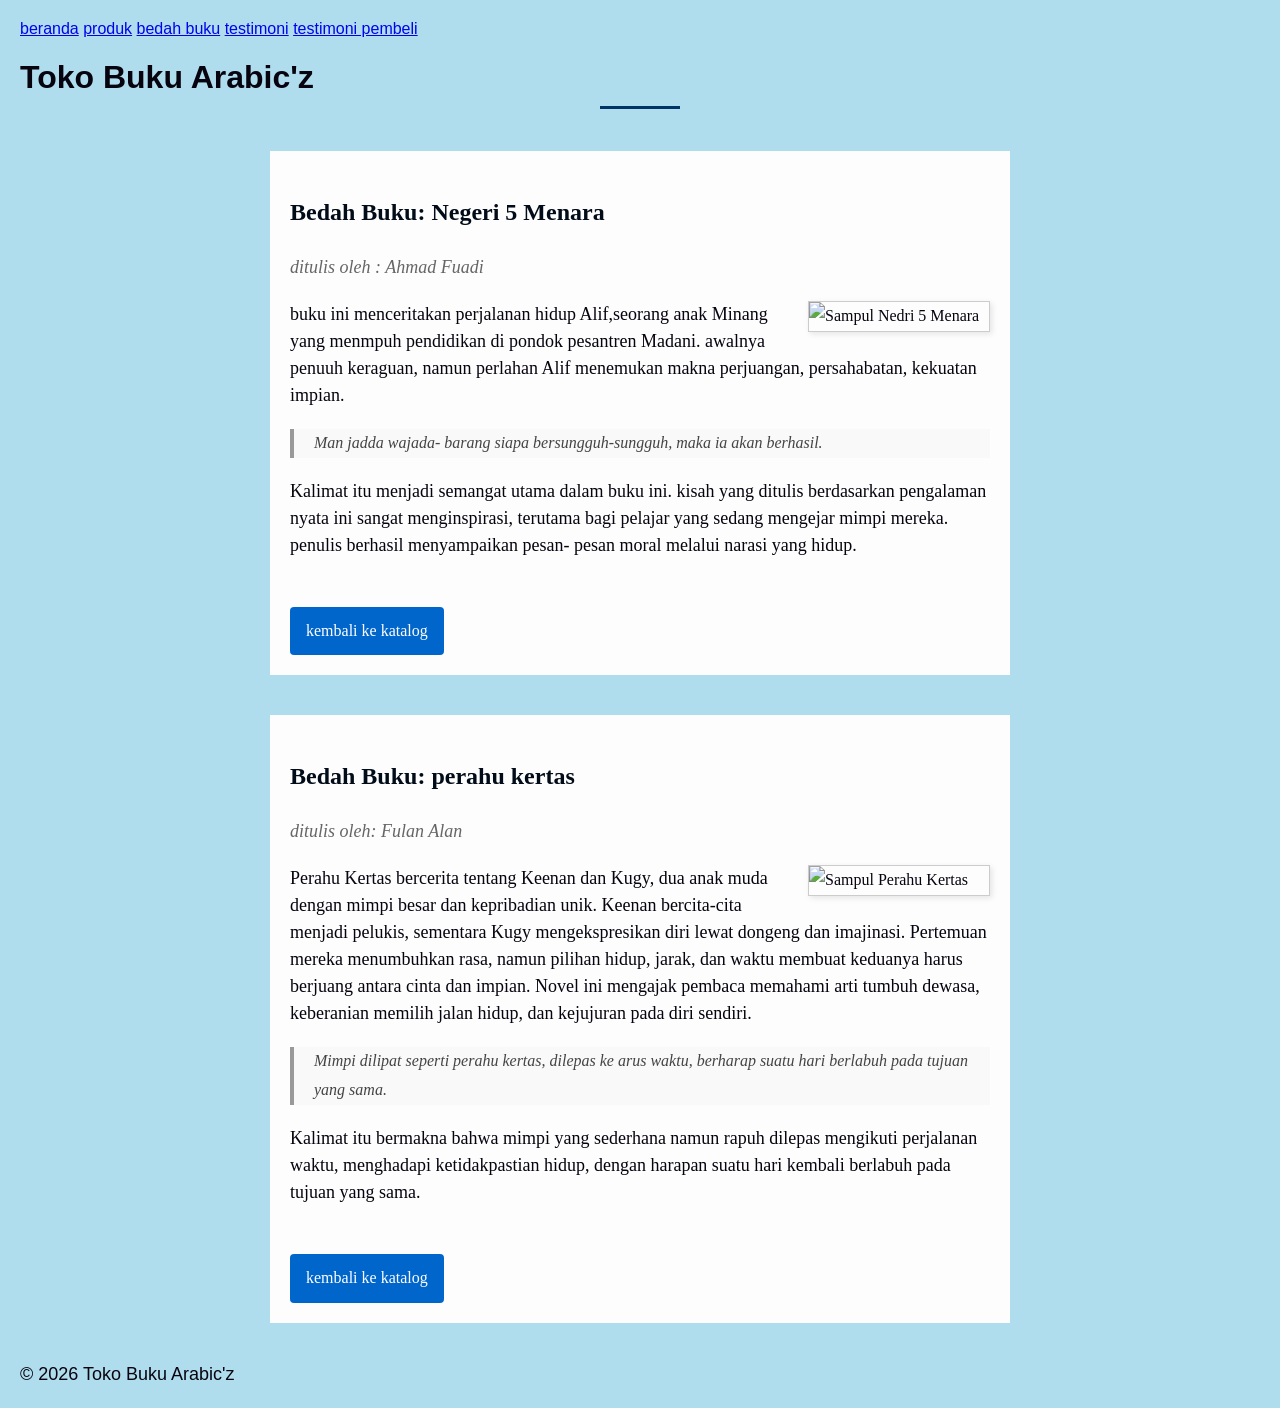
==== bedah-buku.html @ 131dcb97 "Add files via upload" ====
<!DOCTYPE html>
<html lang="id">
<head>
    <meta charset="UTF-8">
    <meta name="viewport" content="width=device-width, initial-scale=1.0">
    <title>Profil Usaha Buku</title>
    <link rel="stylesheet" href="style.css" />
</head>

<body>
<nav> 
    <a href="index.html">beranda</a>
    <a href="produk.html">produk</a>
    <a href="bedah-buku.html">bedah buku</a>
    <a href="testimoni.html">testimoni</a>
    <a href="tampil-testimoni.html">testimoni pembeli</a>
</nav>
<h1>Toko Buku Arabic'z</h1>
<section class="daftar-produk">
<main class="artikel">
<h2>Bedah Buku: Negeri 5 Menara</h2>
<P class="penulis">ditulis oleh : Ahmad Fuadi</P>

<img src="https://4.bp.blogspot.com/-lPMBlBHxSbc/U3waLaFxcHI/AAAAAAAAAJ4/V5wIobgIIog/s1600/Menara_5_Negara.jpg" alt="Sampul Nedri 5 Menara" class="sampul">
<p>
    buku ini menceritakan perjalanan hidup Alif,seorang anak Minang yang menmpuh pendidikan di pondok pesantren Madani.
    awalnya penuuh keraguan, namun perlahan Alif menemukan makna perjuangan, persahabatan, kekuatan impian.
</p>
<blockquote>Man jadda wajada- barang siapa bersungguh-sungguh, maka ia akan berhasil.</blockquote>
<p>Kalimat itu menjadi semangat utama dalam buku ini. kisah yang ditulis berdasarkan pengalaman nyata ini sangat menginspirasi, terutama bagi pelajar yang sedang mengejar mimpi mereka. penulis berhasil menyampaikan pesan- pesan moral melalui narasi yang hidup.</p>
<a href="produk.html" class="btn-kembali">kembali ke katalog</a>
</main>
</section>

<section class="daftar-produk">
<main class="artikel">
<h2>Bedah Buku: perahu kertas</h2>
<p class="penulis">ditulis oleh: Fulan Alan</p>
<img src="https://2.bp.blogspot.com/-k0nzt6i5Rmk/UPVpe1MAu1I/AAAAAAAAD8k/ygd1fmzAvqw/s1600/perahu-kertas-poster.jpg" alt="Sampul Perahu Kertas" class="sampul">
<p> Perahu Kertas bercerita tentang Keenan dan Kugy, dua anak muda dengan mimpi besar dan kepribadian unik. Keenan bercita-cita menjadi pelukis, sementara Kugy mengekspresikan diri lewat dongeng dan imajinasi. Pertemuan mereka menumbuhkan rasa, namun pilihan hidup, jarak, dan waktu membuat keduanya harus berjuang antara cinta dan impian. Novel ini mengajak pembaca memahami arti tumbuh dewasa, keberanian memilih jalan hidup, dan kejujuran pada diri sendiri. 
</p>
<blockquote>Mimpi dilipat seperti perahu kertas, dilepas ke arus waktu, berharap suatu hari berlabuh pada tujuan yang sama.</blockquote>
<p>Kalimat itu bermakna bahwa mimpi yang sederhana namun rapuh dilepas mengikuti perjalanan waktu, menghadapi ketidakpastian hidup, dengan harapan suatu hari kembali berlabuh pada tujuan yang sama.</p>
<a href="produk.html" class="btn-kembali">kembali ke katalog</a>
</main>
</section>

<footer>
    <p>&copy; 2026 Toko Buku Arabic'z</p>
</footer>

</body>
</html>
---- style.css ----
body {
      background-color: hsl(196, 63%, 81%);
      font-family: Arial, sans-serif;
      margin: 20px;
      color: #07040f;
     }
      
     h1::after {
        content: "";
        display: block;
        width: 80px;
        height: 3px;
        background: #003366;
        margin: 10px auto;
      }
      

h2 { 
   text-align: left;
   color: #010c18;
   }

p {
    font-size: 18px;
    text-align: left;
    line-height: 1.5;
  }

.daftar-produk {
    display: flex;
    grid-template-columns: repeat(auto-fill,minmax(250px,1fr));
    gap: 20px;
    padding: 20px;
}

.produk {
    background-color: #fff;
    border: 1px solid #ddd ;
    padding: 15px;
    border-radius: 10px;
    text-align: center;
    box-shadow: 0 2px 6px rgba(0, 0, 0, 0.1);
}

.produk img {
    width: 150px;
    height: auto;
    border-radius: 5px;
    margin-bottom: 10px;
}

.produk h2 {
    font-size: 20px;
    color: #2c3e50;
    width: 150px;
    height: auto;
}

.produk h3 {
    font-size: 16px;
    color: #2c3e50;
    width: 150px;
    height: auto;
}

.harga {
    font-weight: bold;
    color: #27ae60;
}

.deskripsi {
    font-size: 14px;
    color: #555;
}

.artikel {
    max-width: 700px;
    margin: auto ;
    padding: 20px;
    background-color: #fdfdfd;
    font-family: 'georgia', serif;

    line-height: 1.8;
}

.artikel .penulis{
    font-style: italic;
    color: #666;
    margin-bottom: 20px;
}

.artikel .sampul{
    width: 180px;
    float: right;
    margin: 0 0 20px 20px;
    border: 1px solid #ccc;
    box-shadow: 2px 2px 6px rgba(0, 0, 0, 0.1);
}

.artikel blockquote {
    font-style: italic;
    padding-left: 20px;
    margin: 20px 0;
    border-left: 4px solid #999;
    color: #444;
    background-color: #f9f9f9;
}

.btn-kembali {
    display: inline-block;
    margin-top: 30px;
    padding: 10px 16px;
    background-color: #0066cc;
    color: white;
    text-decoration: none;
    border-radius: 4px;
}

.btn-kembali:hover {
    background-color: #004d99;
}

.formulir {
    max-width: 600px;
    margin: auto;
    padding: 20px;
    background-color: #fafafa;
    border-radius: 10px;
    box-shadow: 0 0 10px rgba(0, 0, 0, 0.1);
}

form label{
    display: block;
    margin-top: 10px;
    font-weight: bold;
}

form input, form select, form textarea {
    width: 100%;
    padding: 8px;
    margin-top: 5px;
    margin-bottom: 15px;
    border-radius: 5px;
    border: 1px solid #ccc;
}

form button {
    background-color: #3498db;
    color: white;
    padding: 10px 15px;
    border: none;
    border-radius: 5px;
    cursor: pointer;
}

form button :hover {
    background-color: #3498db;
}
.back {
    margin-top: 40px;
    position: fixed;
  }
  
  .back a {
    text-decoration: none;
    background: #003366;
    color: white;
    padding: 8px 16px;
    border-radius: 8px;
  }
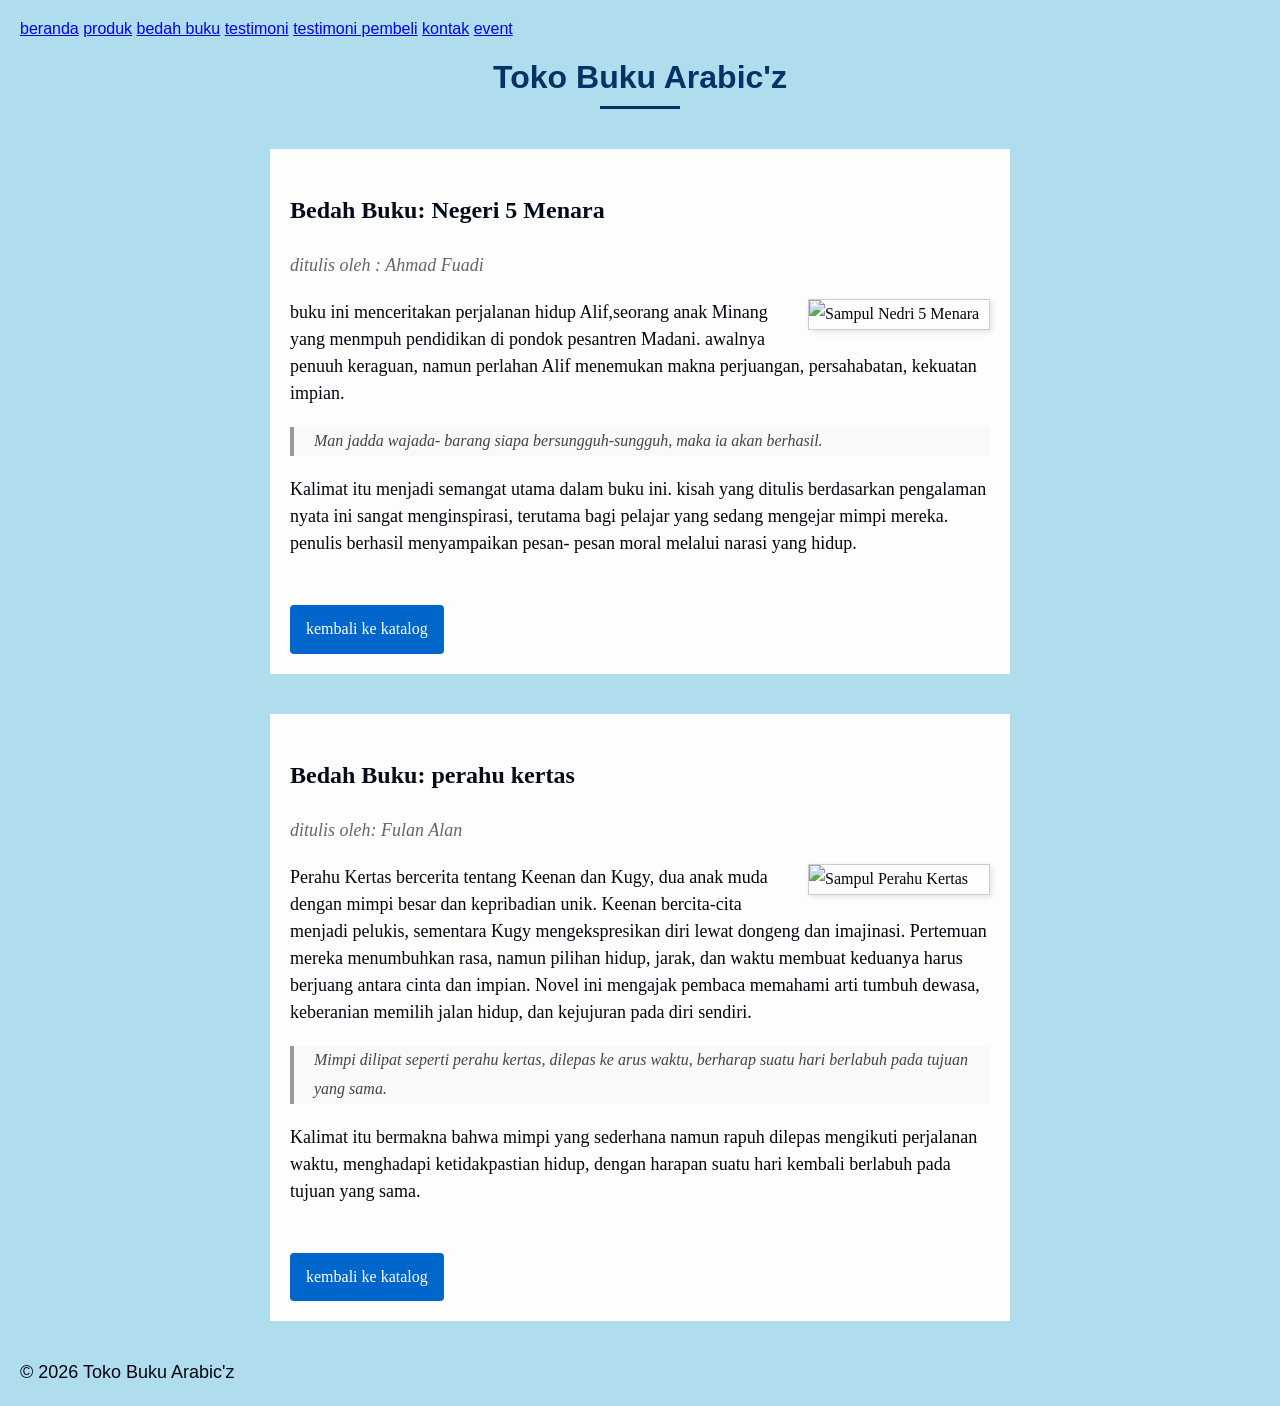
==== commit 2d7a73bc: "Update bedah-buku.html" ====
--- a/bedah-buku.html
+++ b/bedah-buku.html
@@ -14,6 +14,8 @@
     <a href="bedah-buku.html">bedah buku</a>
     <a href="testimoni.html">testimoni</a>
     <a href="tampil-testimoni.html">testimoni pembeli</a>
+     <a href="kontak.html">kontak</a>
+    <a href="event.html">event</a>
 </nav>
 <h1>Toko Buku Arabic'z</h1>
 <section class="daftar-produk">
@@ -50,4 +52,5 @@
 </footer>
 
 </body>
-</html>+
+</html>
--- a/style.css
+++ b/style.css
@@ -169,3 +169,93 @@
     border-radius: 8px;
   }
 
+.container{
+max-width:900px;
+margin:auto;
+padding:40px;
+}
+
+h1{
+text-align:center;
+color:#003366;
+margin-bottom:20px;
+}
+
+.intro{
+text-align:center;
+margin-bottom:40px;
+}
+
+.event-card{
+background:white;
+padding:20px;
+margin-bottom:25px;
+border-radius:10px;
+box-shadow:0 4px 10px rgba(0,0,0,0.1);
+}
+
+.event-card h2{
+color:#003366;
+}
+
+.back{
+text-align:center;
+margin-top:40px;
+}
+
+.back a{
+background:#003366;
+color:white;
+padding:10px 20px;
+text-decoration:none;
+border-radius:8px;
+}
+
+.contact-card{
+background:white;
+padding:20px;
+border-radius:10px;
+box-shadow:0 4px 10px rgba(0,0,0,0.1);
+margin-bottom:30px;
+}
+
+.contact-card h2{
+color:#003366;
+margin-top:10px;
+}
+
+.contact-form{
+display:flex;
+flex-direction:column;
+gap:15px;
+}
+
+.contact-form input,
+.contact-form textarea{
+padding:10px;
+border-radius:6px;
+border:1px solid #ccc;
+}
+
+.contact-form button{
+background:#003366;
+color:white;
+padding:10px;
+border:none;
+border-radius:6px;
+cursor:pointer;
+}
+
+.contact-form button:hover{
+background:#005599;
+}
+
+.form-title{
+margin-bottom:15px;
+color:#003366;
+}
+
+.intro{
+text-align:center;
+margin-bottom:30px;
+}
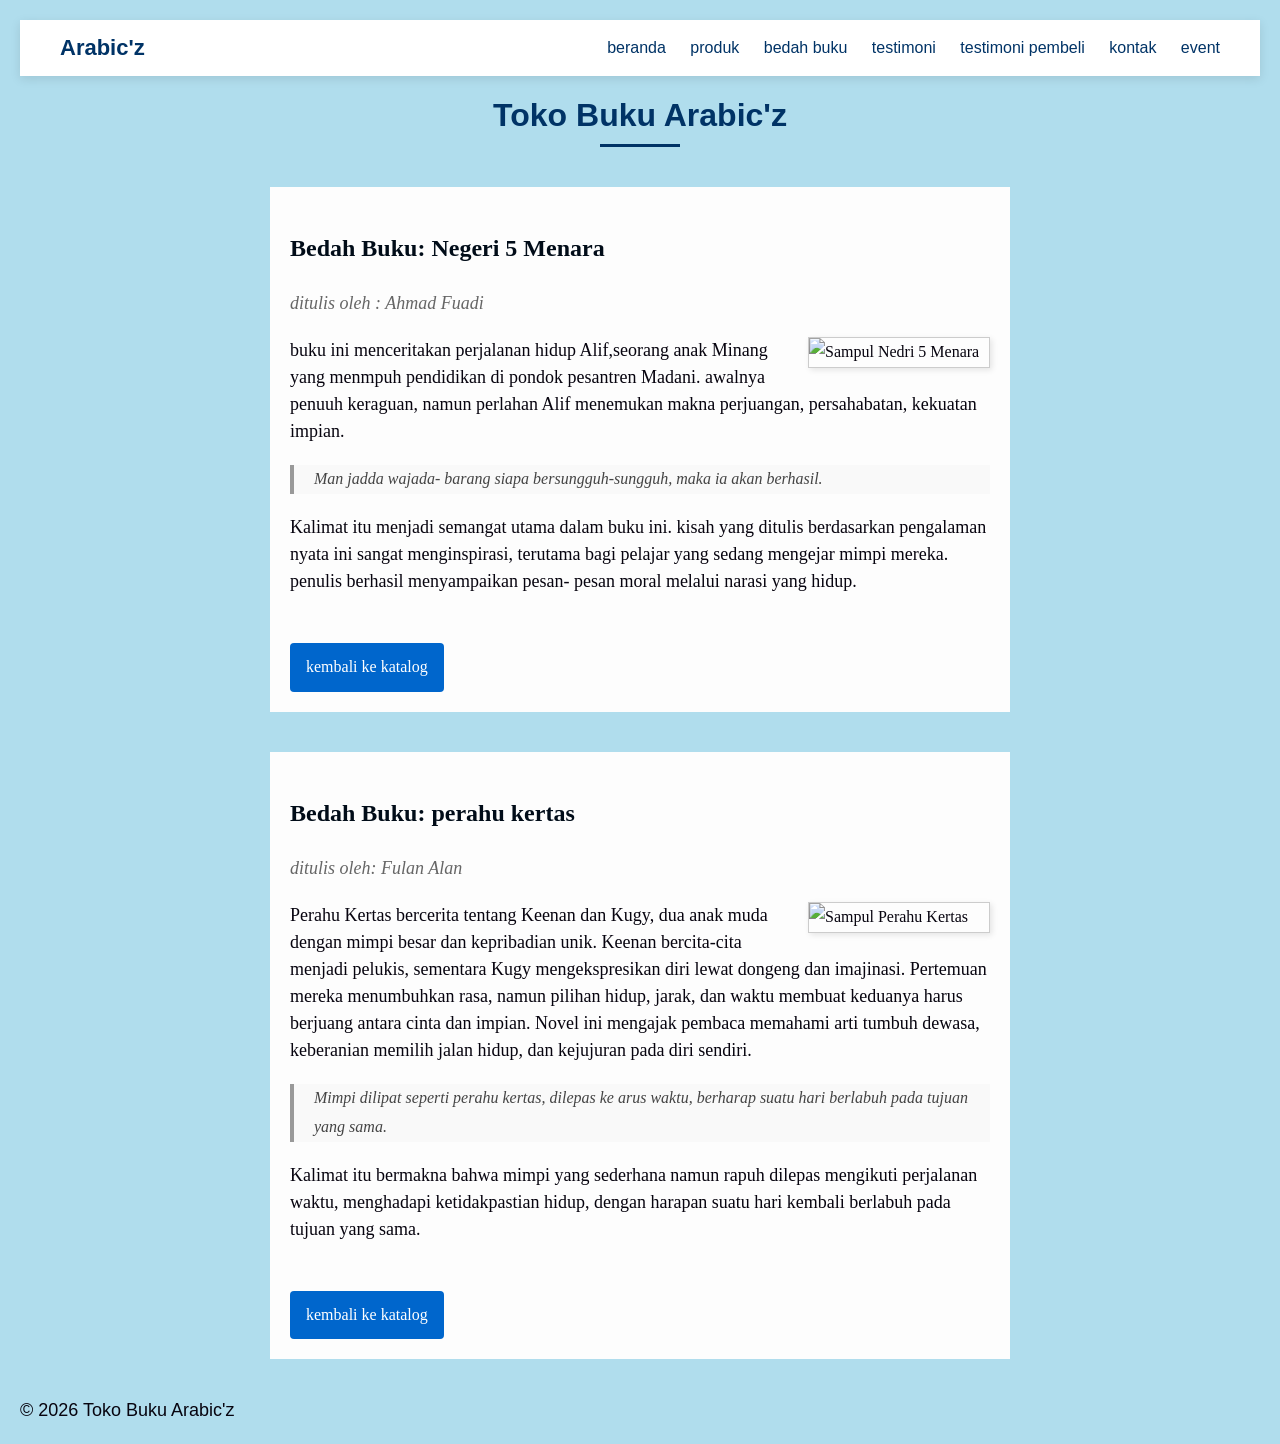
==== commit d59424ff: "Update bedah-buku.html" ====
--- a/bedah-buku.html
+++ b/bedah-buku.html
@@ -8,14 +8,17 @@
 </head>
 
 <body>
-<nav> 
+<nav class="navbar">
+  <div class="logo">Arabic'z</div>
+ <div class="menu">
     <a href="index.html">beranda</a>
     <a href="produk.html">produk</a>
     <a href="bedah-buku.html">bedah buku</a>
     <a href="testimoni.html">testimoni</a>
     <a href="tampil-testimoni.html">testimoni pembeli</a>
-     <a href="kontak.html">kontak</a>
+    <a href="kontak.html">kontak</a>
     <a href="event.html">event</a>
+      </div>
 </nav>
 <h1>Toko Buku Arabic'z</h1>
 <section class="daftar-produk">
@@ -54,3 +57,4 @@
 </body>
 
 </html>
+
--- a/style.css
+++ b/style.css
@@ -259,3 +259,32 @@
 text-align:center;
 margin-bottom:30px;
 }
+
+.navbar{
+display:flex;
+justify-content:space-between;
+align-items:center;
+background:white;
+padding:15px 40px;
+box-shadow:0 3px 10px rgba(0,0,0,0.1);
+}
+
+.logo{
+font-size:22px;
+font-weight:bold;
+color:#003366;
+}
+
+.menu a{
+margin-left:20px;
+text-decoration:none;
+color:#003366;
+font-weight:500;
+transition:0.3s;
+}
+
+.menu a:hover{
+color:#0088cc;
+border-bottom:2px solid #0088cc;
+padding-bottom:3px;
+}
